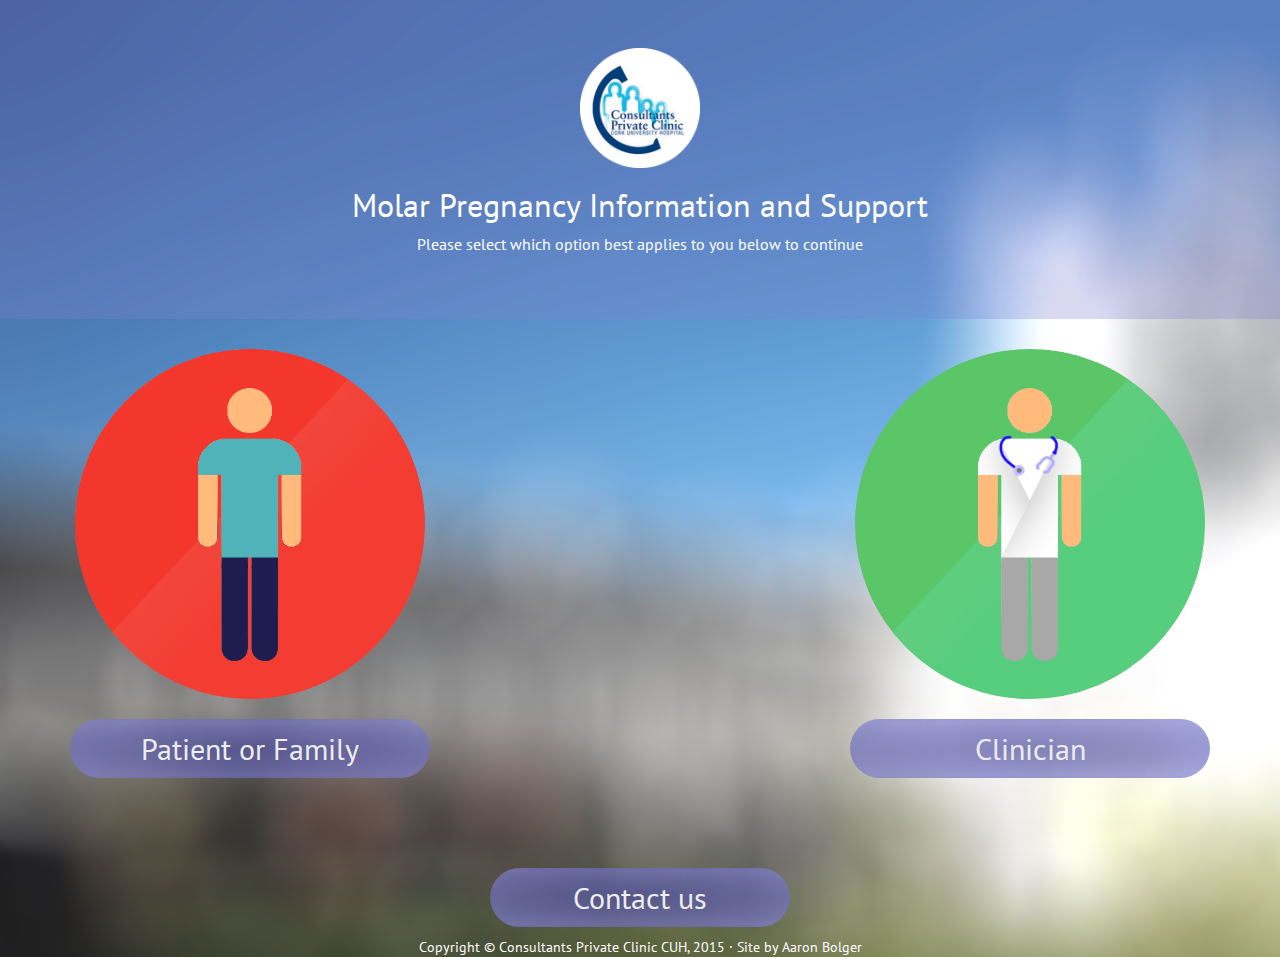
==== molarInfoSite/index.html @ 060837fd "fonts" ====
<!DOCTYPE html>
<html lang="en">
  <head>
    <meta charset="utf-8">
    <meta name="viewport" content="width=device-width, initial-scale=1">
    <meta http-equiv="X-UA-Compatible" content="IE=edge">
    <meta name="viewport" content="width=device-width, initial-scale=1">
    <meta name="description" content="Cork University Hospital Information and support about Molar Pregnancies.">
    <meta name="author" content="Aaron Bolger">
    <link rel="icon" href="../../favicon.ico">

    <title>Molar Pregnancy Information and Consultation</title>

    <!-- Bootstrap core CSS -->
    <link href="style/bootstrap.min.css" rel="stylesheet">

    <!-- Custom styles for this page -->
    <link href="style/index.css" rel="stylesheet">

    <!-- non bootstrap font -->
    <link href='http://fonts.googleapis.com/css?family=PT+Sans' rel='stylesheet' type='text/css'>
  </head>

  <body>
    <div class="jumbotron jumboHead" id="jumbotitle" style="text-align:center">
        <div><img src="media/logo.png" style="width:120px; height:auto" /></div>
        <h1>Molar Pregnancy Information and Support</h1>
        <p style="font-size:12pt;">Please select which option best applies to you below to continue</p>
    </div>

      <div class="container marketing">

        <!-- Three columns of text below the carousel -->

        <div class="row">
          
          <div class="col-lg-4">
            <a href="#" role="button"><img class="img-circle options" id="patientOp" src="media/patientEx.png" alt="Patient info image" onClick="selectedOption('patientOp');" style="opacity:1"></a>
            <h2 class="optionsHeader">Patient or Family</h2>
          </div><!-- /.col-lg-4 -->

          <div class="col-lg-4">

          </div>

          <div class="col-lg-4">
            <a href="#" role="button"><img class="img-circle options" id="clinicOp" src="media/clinicianEx.png" alt="Clinician info image" onClick="selectedOption('clinicOp');" style="opacity:1"></a>
            <h2 class="optionsHeader">Clinician</h2>
          </div><!-- /.col-lg-4 -->
          
          <!--<div class="col-lg-4">
            <a href="#" role="button"><img class="img-circle options" id="staffOp" src="media/staffEx.png" alt="Staff login image" onClick="selectedOption('staffOp');" style="opacity:1"></a>
            <h2 class="optionsHeader">Staff</h2>
          </div><!-- /.col-lg-4 -->

        </div><!-- /.row -->

        <div class="row">
          <center>
          </center>
        </div>

        <div class="row">
          <center>
            <a href="#"><h2 class="optionsHeader" style="width:300px">Contact us</h2></a>
          </center>
        </div>

        <div class="row">
          <center>Copyright &copy; Consultants Private Clinic CUH, 2015 &middot; Site by Aaron Bolger</center>
        </div>

      </div>


      <!-- Bootstrap core JavaScript
      ================================================== -->
      <!-- Placed at the end of the document so the pages load faster -->
      <script src="scripts/jquery-1.11.2.min.js"></script>
      <script src="scripts/bootstrap.min.js"></script>
      <script src="scripts/docs.min.js"></script>
      <script src="scripts/mainPageFunctions.js"></script>
    </body>
</html>
---- molarInfoSite/style/index.css ----
/* GLOBAL STYLES
-------------------------------------------------- */
/* Padding below the footer and lighter body text */

@font-face {
  font-family: 'PT Sans', Arial, sans-serif; 
}
* {
  font-family: 'PT Sans', Arial, sans-serif;
}

body {
  color: #fff;
  background-image: url("../media/uccblur.jpg");
  background-repeat: repeat-y;
  overflow-x: hidden;
}



/*==========================================================

BOOTSTRAP 

==========================================================*/

/* Center align the text within the three columns below the carousel */
.marketing .col-lg-4 {
  margin-bottom: 60px;
  text-align: center;
}
.marketing h2 {
  font-weight: normal;
}
.marketing .col-lg-4 p {
  margin-right: 10px;
  margin-left: 10px;
}

.marketing {
    margin-top: 15px;
}



/*==========================================================

NON-BOOTSTRAP

==========================================================*/

/* Header and Animation */
.jumboHead {
  width:100vw;
  background-color: rgba(130, 130, 210, .3);
  z-index: 10;

  /* add transitions and combine with JS to retreat the jumbo */

  -webkit-animation: introDrop 2s; /*change to alternate for reverse*/
  animation: introDrop 2s;
}

@-webkit-keyframes introDrop {
    0%   {margin-top: -400px;}
    100% {margin-top: 0px;}
}

@keyframes introDrop {
    0%   {margin-top: -400px;}
    100% {margin-top: 0px;}
}

.jumboHeadReverse {
  width:100vw;
  background-color: rgba(130, 130, 210, .3);
  z-index: 10;

  -webkit-animation: selectionRetreat 2s;
  animation: selectionRetreat 2s;

  margin-top: -380px;
}

@-webkit-keyframes selectionRetreat {
    0%   {margin-top: 0px;}
    100% {margin-top: -380px;}
}

@keyframes selectionRetreat {
    0%   {margin-top: 0px;}
    100% {margin-top: -380px;}
}

/* ------------------- */


/* Header Text and Animation */
.jumboHead h1 {
  font-size: 24pt;
}

.jumboHeadReverse h1 {
  font-size: 24pt;
}

.jumboHead h1, p {
  z-index: 1;
  -webkit-animation: introHead 4s;
  animation: introHead 4s;
}

@-webkit-keyframes introHead {
    0%   {opacity: 0;}
    20%  {opacity: 0;}
    30%  {opacity: 0;}
    100% {opacity: 1;}
}

@keyframes introHead {
    0%   {opacity: 0;}
    20%  {opacity: 0;}
    40%  {opacity: 0;}
    100% {opacity: 1;}
}

/* ------------------- */


/* Option buttons and Animation */
.options {
  width: 350px;
  height: auto;
  z-index: -1;

  -webkit-transition: all 2s, width 1s, margin-left .3s; /* For Safari 3.1 to 6.0 */
  -moz-transition: all 2s, width 1s, margin-left .3s;
  -o-transition: all 2s, width 1s, margin-left .3s;
  transition: all 2s, width 1s, margin-left .3s;

  -webkit-animation: introPop 4s;
  animation: introPop 4s;
}

@-webkit-keyframes introPop {
    0%   {width: 0px;}
    20%  {width: 0px;}
    50%  {width: 0px;}
    100% {width: 350px;}
}

@keyframes introPop {
    0%   {width: 0px;}
    20%  {width: 0px;}
    50%  {width: 0px;}
    100% {width: 350px;}
}

.options:hover {
  width: 380px;
  margin-left: -7px;
}

#patientOp {
  width: 350px;
  height: auto;
  margin-left: 0px;
  opacity: 1;
  z-index: -1;

  -webkit-transition: all 2s, width 1s, margin-left .3s; /* For Safari 3.1 to 6.0 */
  -moz-transition: all 2s, width 1s, margin-left .3s;
  -o-transition: all 2s, width 1s, margin-left .3s;
  transition: all 2s, width 1s, margin-left .3s;

  -webkit-animation: introPopP 4s;
  animation: introPopP 4s;
}

#patientOp:hover {
  width: 380px;
  margin-left: -10px;
}

@-webkit-keyframes introPopP {
    0%   {width: 0px;}
    20%  {width: 0px;}
    50%  {width: 0px;}
    100% {width: 350px;}
}

@keyframes introPopP {
    0%   {width: 0px;}
    20%  {width: 0px;}
    50%  {width: 0px;}
    100% {width: 350px;}
}

#clinicOp {
  opacity: 1;
}

#staffOp {
  opacity: 1;
}

/* ------------------- */


/* Options Header style*/
.optionsHeader {
  color: #eee;
  /*background-color: rgba(130, 130, 210, .8);*/
  background: -webkit-radial-gradient(rgba(80, 80, 160, .7), rgba(100, 100, 180, .7), rgba(130, 130, 210, .7)); /* Safari 5.1 to 6.0 */
  background: -o-radial-gradient(rgba(80, 80, 160, .7), rgba(100, 100, 180, .7), rgba(130, 130, 210, .7)); /* For Opera 11.6 to 12.0 */
  background: -moz-radial-gradient(rgba(80, 80, 160, .7), rgba(100, 100, 180, .7), rgba(130, 130, 210, .7)); /* For Firefox 3.6 to 15 */
  background: radial-gradient(rgba(80, 80, 160, .7), rgba(100, 100, 180, .7), rgba(130, 130, 210, .7)); /* Standard syntax (must be last) */
  padding: 10px;
  border-style: solid;
  border-radius: 30px;
  border-color: rgba(0,0,0,0);

  -webkit-transition: all 2s; /* For Safari 3.1 to 6.0 */
  -moz-transition: all 2s;
  -o-transition: all 2s;
  transition: all 2s;

  -webkit-animation: introHead 7s;
  animation: introHead 7s;
}

/* ------------------- */

/*==========================================================*/
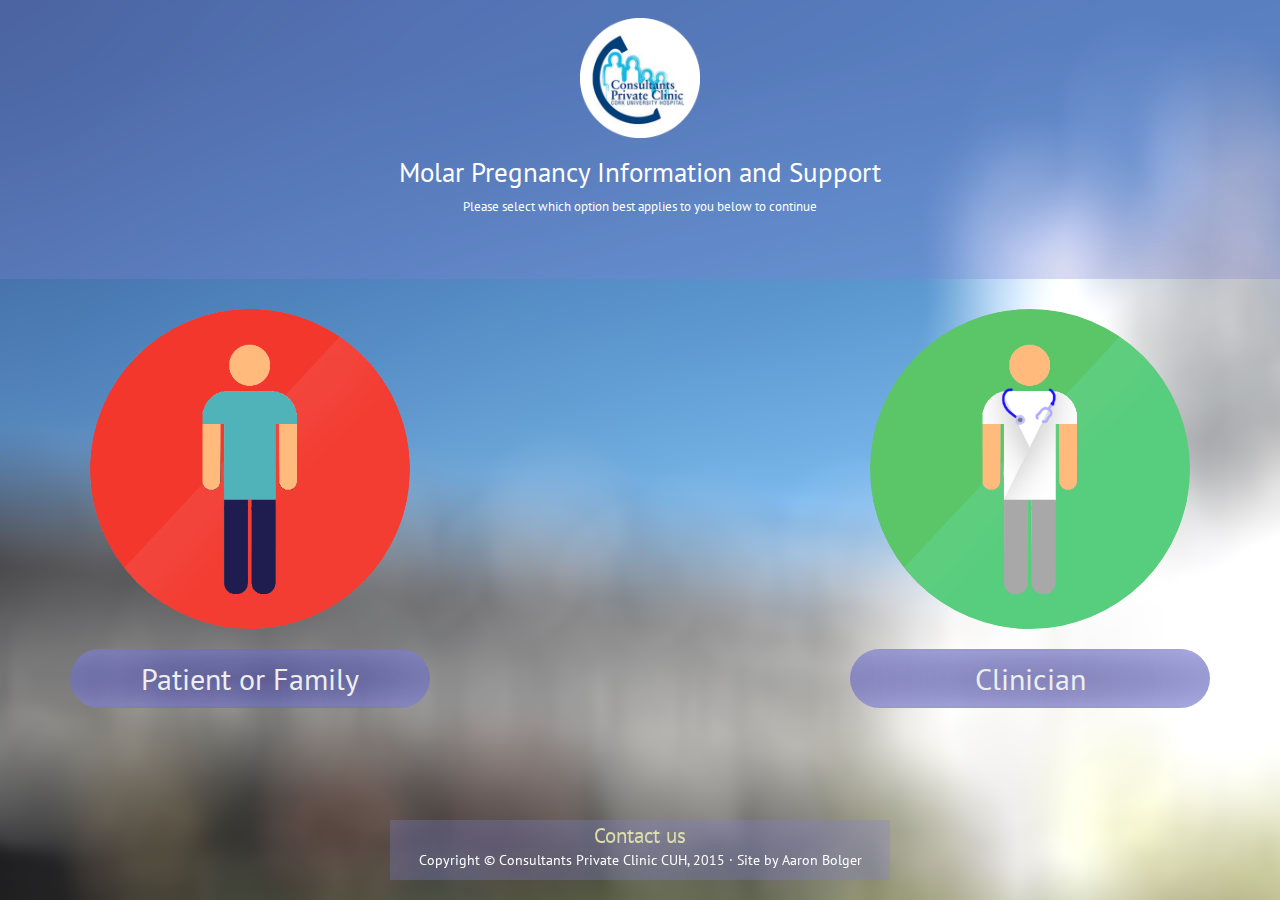
==== commit 90770393: "Style stuff" ====
--- a/molarInfoSite/index.html
+++ b/molarInfoSite/index.html
@@ -7,7 +7,7 @@
     <meta name="viewport" content="width=device-width, initial-scale=1">
     <meta name="description" content="Cork University Hospital Information and support about Molar Pregnancies.">
     <meta name="author" content="Aaron Bolger">
-    <link rel="icon" href="../../favicon.ico">
+    <link rel="icon" href="media/favicon.png">
 
     <title>Molar Pregnancy Information and Consultation</title>
 
@@ -18,14 +18,14 @@
     <link href="style/index.css" rel="stylesheet">
 
     <!-- non bootstrap font -->
-    <link href='http://fonts.googleapis.com/css?family=PT+Sans' rel='stylesheet' type='text/css'>
+    <link href='https://fonts.googleapis.com/css?family=PT+Sans' rel='stylesheet' type='text/css'>
   </head>
 
   <body>
     <div class="jumbotron jumboHead" id="jumbotitle" style="text-align:center">
         <div><img src="media/logo.png" style="width:120px; height:auto" /></div>
         <h1>Molar Pregnancy Information and Support</h1>
-        <p style="font-size:12pt;">Please select which option best applies to you below to continue</p>
+        <p style="font-size:10pt;">Please select which option best applies to you below to continue</p>
     </div>
 
       <div class="container marketing">
@@ -56,18 +56,10 @@
         </div><!-- /.row -->
 
         <div class="row">
-          <center>
+          <center id="patientPg">
           </center>
-        </div>
-
-        <div class="row">
-          <center>
-            <a href="#"><h2 class="optionsHeader" style="width:300px">Contact us</h2></a>
+          <center id="clinicPg">
           </center>
-        </div>
-
-        <div class="row">
-          <center>Copyright &copy; Consultants Private Clinic CUH, 2015 &middot; Site by Aaron Bolger</center>
         </div>
 
       </div>
@@ -81,4 +73,11 @@
       <script src="scripts/docs.min.js"></script>
       <script src="scripts/mainPageFunctions.js"></script>
     </body>
+
+    <center>
+      <footer style="position:fixed; bottom: 10px; width:100%;">
+        
+        <p style="width:500px; height:60px; background-color:rgba(130, 130, 210, .3);"><a href="#" style="font-size:16pt; color:#dda;">Contact us</a><br>Copyright &copy; Consultants Private Clinic CUH, 2015 &middot; Site by Aaron Bolger</p>
+      </footer>
+    </center>
 </html>
--- a/molarInfoSite/style/index.css
+++ b/molarInfoSite/style/index.css
@@ -59,16 +59,18 @@
 
   -webkit-animation: introDrop 2s; /*change to alternate for reverse*/
   animation: introDrop 2s;
+
+  margin-top: -30px;
 }
 
 @-webkit-keyframes introDrop {
     0%   {margin-top: -400px;}
-    100% {margin-top: 0px;}
+    100% {margin-top: -30px;}
 }
 
 @keyframes introDrop {
     0%   {margin-top: -400px;}
-    100% {margin-top: 0px;}
+    100% {margin-top: -30px;}
 }
 
 .jumboHeadReverse {
@@ -79,17 +81,17 @@
   -webkit-animation: selectionRetreat 2s;
   animation: selectionRetreat 2s;
 
-  margin-top: -380px;
+  margin-top: -340px;
 }
 
 @-webkit-keyframes selectionRetreat {
-    0%   {margin-top: 0px;}
-    100% {margin-top: -380px;}
+    0%   {margin-top: -30px;}
+    100% {margin-top: -340px;}
 }
 
 @keyframes selectionRetreat {
-    0%   {margin-top: 0px;}
-    100% {margin-top: -380px;}
+    0%   {margin-top: -30px;}
+    100% {margin-top: -340px;}
 }
 
 /* ------------------- */
@@ -97,11 +99,11 @@
 
 /* Header Text and Animation */
 .jumboHead h1 {
-  font-size: 24pt;
+  font-size: 20pt;
 }
 
 .jumboHeadReverse h1 {
-  font-size: 24pt;
+  font-size: 20pt;
 }
 
 .jumboHead h1, p {
@@ -129,7 +131,7 @@
 
 /* Option buttons and Animation */
 .options {
-  width: 350px;
+  width: 320px;
   height: auto;
   z-index: -1;
 
@@ -146,23 +148,23 @@
     0%   {width: 0px;}
     20%  {width: 0px;}
     50%  {width: 0px;}
-    100% {width: 350px;}
+    100% {width: 320px;}
 }
 
 @keyframes introPop {
     0%   {width: 0px;}
     20%  {width: 0px;}
     50%  {width: 0px;}
-    100% {width: 350px;}
+    100% {width: 320px;}
 }
 
 .options:hover {
-  width: 380px;
+  width: 350px;
   margin-left: -7px;
 }
 
 #patientOp {
-  width: 350px;
+  width: 320px;
   height: auto;
   margin-left: 0px;
   opacity: 1;
@@ -178,7 +180,7 @@
 }
 
 #patientOp:hover {
-  width: 380px;
+  width: 350px;
   margin-left: -10px;
 }
 
@@ -186,21 +188,17 @@
     0%   {width: 0px;}
     20%  {width: 0px;}
     50%  {width: 0px;}
-    100% {width: 350px;}
+    100% {width: 320px;}
 }
 
 @keyframes introPopP {
     0%   {width: 0px;}
     20%  {width: 0px;}
     50%  {width: 0px;}
-    100% {width: 350px;}
+    100% {width: 320px;}
 }
 
 #clinicOp {
-  opacity: 1;
-}
-
-#staffOp {
   opacity: 1;
 }
 
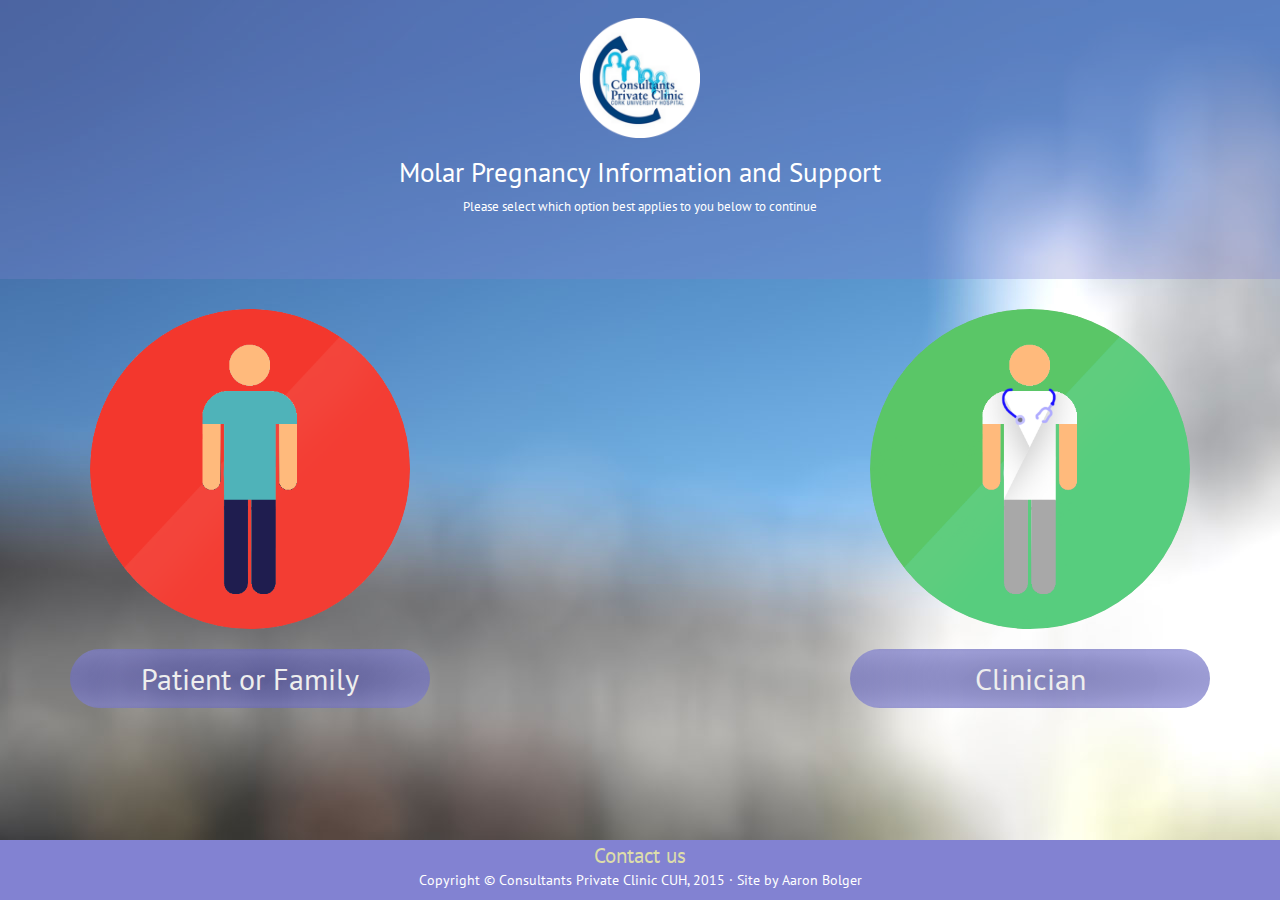
==== commit 982c69c9: "Style etc" ====
--- a/molarInfoSite/index.html
+++ b/molarInfoSite/index.html
@@ -75,9 +75,9 @@
     </body>
 
     <center>
-      <footer style="position:fixed; bottom: 10px; width:100%;">
+      <footer style="position:fixed; bottom: -10px; width:100%;">
         
-        <p style="width:500px; height:60px; background-color:rgba(130, 130, 210, .3);"><a href="#" style="font-size:16pt; color:#dda;">Contact us</a><br>Copyright &copy; Consultants Private Clinic CUH, 2015 &middot; Site by Aaron Bolger</p>
+        <p style="width:100%; height:60px; background-color:rgba(130, 130, 210, 1);"><a href="#" style="font-size:16pt; color:#dda;">Contact us</a><br>Copyright &copy; Consultants Private Clinic CUH, 2015 &middot; Site by Aaron Bolger</p>
       </footer>
     </center>
 </html>
--- a/molarInfoSite/style/index.css
+++ b/molarInfoSite/style/index.css
@@ -64,12 +64,12 @@
 }
 
 @-webkit-keyframes introDrop {
-    0%   {margin-top: -400px;}
+    0%   {margin-top: -300px;}
     100% {margin-top: -30px;}
 }
 
 @keyframes introDrop {
-    0%   {margin-top: -400px;}
+    0%   {margin-top: -300px;}
     100% {margin-top: -30px;}
 }
 
@@ -81,17 +81,17 @@
   -webkit-animation: selectionRetreat 2s;
   animation: selectionRetreat 2s;
 
-  margin-top: -340px;
+  margin-top: -300px;
 }
 
 @-webkit-keyframes selectionRetreat {
     0%   {margin-top: -30px;}
-    100% {margin-top: -340px;}
+    100% {margin-top: -300px;}
 }
 
 @keyframes selectionRetreat {
     0%   {margin-top: -30px;}
-    100% {margin-top: -340px;}
+    100% {margin-top: -300px;}
 }
 
 /* ------------------- */
@@ -108,8 +108,8 @@
 
 .jumboHead h1, p {
   z-index: 1;
-  -webkit-animation: introHead 4s;
-  animation: introHead 4s;
+  -webkit-animation: introHead 3s;
+  animation: introHead 3s;
 }
 
 @-webkit-keyframes introHead {
@@ -135,27 +135,27 @@
   height: auto;
   z-index: -1;
 
-  -webkit-transition: all 2s, width 1s, margin-left .3s; /* For Safari 3.1 to 6.0 */
-  -moz-transition: all 2s, width 1s, margin-left .3s;
-  -o-transition: all 2s, width 1s, margin-left .3s;
-  transition: all 2s, width 1s, margin-left .3s;
+  -webkit-transition: all .5s; /* For Safari 3.1 to 6.0 */
+  -moz-transition: all .5s;
+  -o-transition: all .5s;
+  transition: all .5s;
 
   -webkit-animation: introPop 4s;
   animation: introPop 4s;
 }
 
 @-webkit-keyframes introPop {
-    0%   {width: 0px;}
+    0%   {width: 0px; visibility: hidden;}
     20%  {width: 0px;}
     50%  {width: 0px;}
-    100% {width: 320px;}
+    100% {width: 320px; visibility: visible;}
 }
 
 @keyframes introPop {
-    0%   {width: 0px;}
+    0%   {width: 0px; visibility: hidden;}
     20%  {width: 0px;}
     50%  {width: 0px;}
-    100% {width: 320px;}
+    100% {width: 320px; visibility: visible;}
 }
 
 .options:hover {
@@ -164,42 +164,16 @@
 }
 
 #patientOp {
-  width: 320px;
-  height: auto;
-  margin-left: 0px;
   opacity: 1;
-  z-index: -1;
-
-  -webkit-transition: all 2s, width 1s, margin-left .3s; /* For Safari 3.1 to 6.0 */
-  -moz-transition: all 2s, width 1s, margin-left .3s;
-  -o-transition: all 2s, width 1s, margin-left .3s;
-  transition: all 2s, width 1s, margin-left .3s;
-
-  -webkit-animation: introPopP 4s;
-  animation: introPopP 4s;
-}
-
-#patientOp:hover {
-  width: 350px;
-  margin-left: -10px;
-}
-
-@-webkit-keyframes introPopP {
-    0%   {width: 0px;}
-    20%  {width: 0px;}
-    50%  {width: 0px;}
-    100% {width: 320px;}
-}
-
-@keyframes introPopP {
-    0%   {width: 0px;}
-    20%  {width: 0px;}
-    50%  {width: 0px;}
-    100% {width: 320px;}
 }
 
 #clinicOp {
   opacity: 1;
+}
+
+
+.optionsHidden {
+
 }
 
 /* ------------------- */
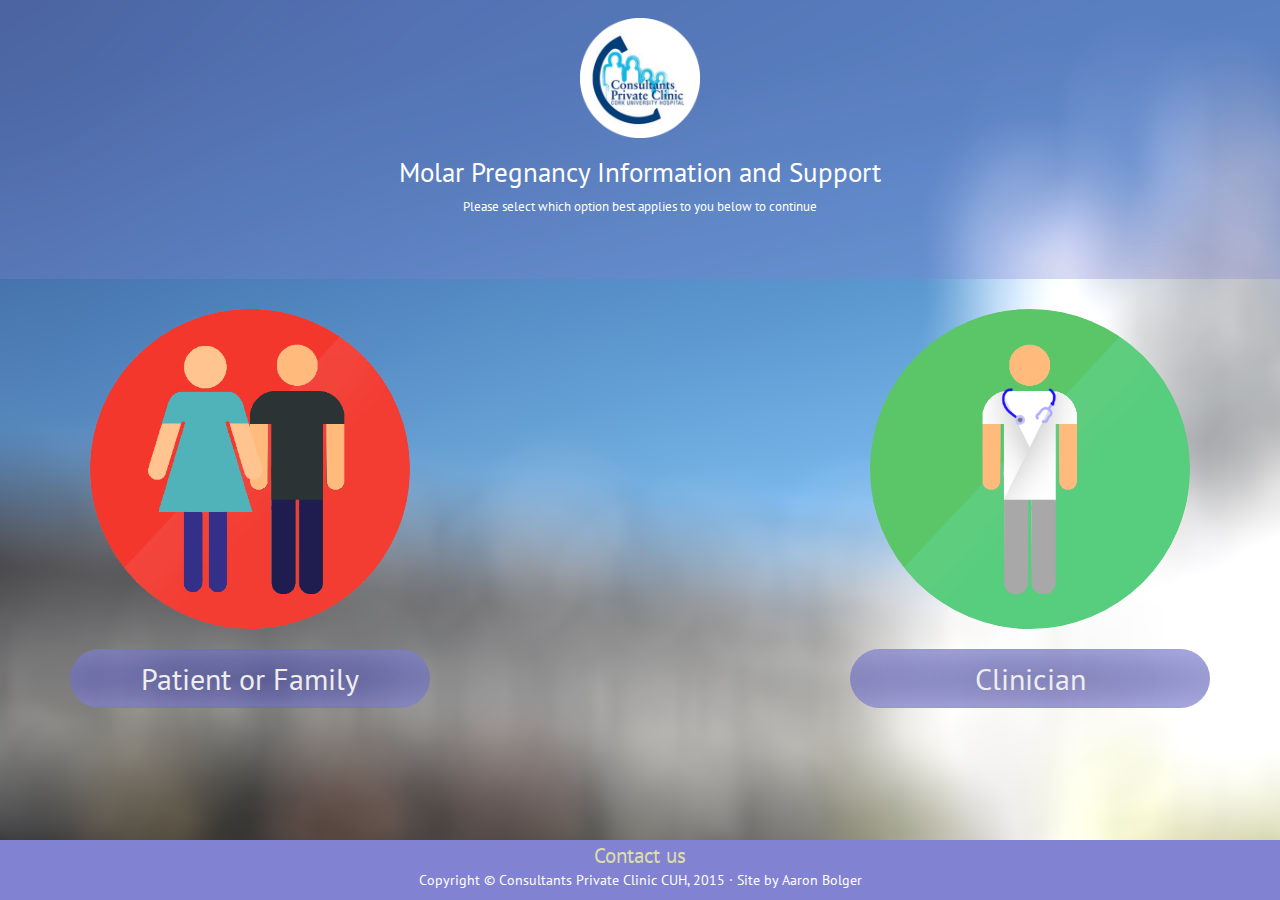
==== commit ef29cef5: "Style/flow changes" ====
--- a/molarInfoSite/index.html
+++ b/molarInfoSite/index.html
@@ -35,8 +35,8 @@
         <div class="row">
           
           <div class="col-lg-4">
-            <a href="#" role="button"><img class="img-circle options" id="patientOp" src="media/patientEx.png" alt="Patient info image" onClick="selectedOption('patientOp');" style="opacity:1"></a>
-            <h2 class="optionsHeader">Patient or Family</h2>
+            <a href="#" role="button"><img class="img-circle options" id="patientOp" src="media/patientEx.png" alt="Patient info image" onClick="selectedOption('clinicOp', 'patientOp');" style="opacity:1"></a>
+            <h2 class="optionsHeader" id="patientHeader">Patient or Family</h2>
           </div><!-- /.col-lg-4 -->
 
           <div class="col-lg-4">
@@ -44,8 +44,8 @@
           </div>
 
           <div class="col-lg-4">
-            <a href="#" role="button"><img class="img-circle options" id="clinicOp" src="media/clinicianEx.png" alt="Clinician info image" onClick="selectedOption('clinicOp');" style="opacity:1"></a>
-            <h2 class="optionsHeader">Clinician</h2>
+            <a href="#" role="button"><img class="img-circle options" id="clinicOp" src="media/clinicianEx.png" alt="Clinician info image" onClick="selectedOption('patientOp', 'clinicOp');" style="opacity:1"></a>
+            <h2 class="optionsHeader" id="clinicHeader">Clinician</h2>
           </div><!-- /.col-lg-4 -->
           
           <!--<div class="col-lg-4">
@@ -55,11 +55,7 @@
 
         </div><!-- /.row -->
 
-        <div class="row">
-          <center id="patientPg">
-          </center>
-          <center id="clinicPg">
-          </center>
+        <div class="row" id="selectionBox">
         </div>
 
       </div>
@@ -72,6 +68,7 @@
       <script src="scripts/bootstrap.min.js"></script>
       <script src="scripts/docs.min.js"></script>
       <script src="scripts/mainPageFunctions.js"></script>
+      <script src="scripts/jss.min.js"></script>
     </body>
 
     <center>
--- a/molarInfoSite/style/index.css
+++ b/molarInfoSite/style/index.css
@@ -135,10 +135,10 @@
   height: auto;
   z-index: -1;
 
-  -webkit-transition: all .5s; /* For Safari 3.1 to 6.0 */
-  -moz-transition: all .5s;
-  -o-transition: all .5s;
-  transition: all .5s;
+  -webkit-transition: all 1.5s; /* For Safari 3.1 to 6.0 */
+  -moz-transition: all 1.5s;
+  -o-transition: all 1.5s;
+  transition: all 1.5s;
 
   -webkit-animation: introPop 4s;
   animation: introPop 4s;
@@ -173,8 +173,29 @@
 
 
 .optionsHidden {
-
-}
+  width: 0px;
+  height: auto;
+  z-index: -1;
+
+  -webkit-transition: all .5s; /* For Safari 3.1 to 6.0 */
+  -moz-transition: all .5s;
+  -o-transition: all .5s;
+  transition: all .5s;
+
+  -webkit-animation: dePop 1.5s;
+  animation: dePop 1.5s;
+}
+
+@-webkit-keyframes dePop {
+    0%   {width: 320px; visibility: visible;}
+    100% {width: 0px; visibility: hidden;}
+}
+
+@keyframes dePop {
+    0%   {width: 320px; visibility: visible;}
+    100% {width: 0px; visibility: hidden;}
+}
+
 
 /* ------------------- */
 
@@ -197,8 +218,40 @@
   -o-transition: all 2s;
   transition: all 2s;
 
-  -webkit-animation: introHead 7s;
-  animation: introHead 7s;
+  -webkit-animation: introHead 5s;
+  animation: introHead 5s;
+}
+
+.optionsHeaderHide {
+  opacity: 0;
+  color: #eee;
+  /*background-color: rgba(130, 130, 210, .8);*/
+  background: -webkit-radial-gradient(rgba(80, 80, 160, .7), rgba(100, 100, 180, .7), rgba(130, 130, 210, .7)); /* Safari 5.1 to 6.0 */
+  background: -o-radial-gradient(rgba(80, 80, 160, .7), rgba(100, 100, 180, .7), rgba(130, 130, 210, .7)); /* For Opera 11.6 to 12.0 */
+  background: -moz-radial-gradient(rgba(80, 80, 160, .7), rgba(100, 100, 180, .7), rgba(130, 130, 210, .7)); /* For Firefox 3.6 to 15 */
+  background: radial-gradient(rgba(80, 80, 160, .7), rgba(100, 100, 180, .7), rgba(130, 130, 210, .7)); /* Standard syntax (must be last) */
+  padding: 10px;
+  border-style: solid;
+  border-radius: 30px;
+  border-color: rgba(0,0,0,0);
+
+  -webkit-transition: all 2s; /* For Safari 3.1 to 6.0 */
+  -moz-transition: all 2s;
+  -o-transition: all 2s;
+  transition: all 2s;
+
+  -webkit-animation: fade 1s;
+  animation: fade 1s;
+}
+
+@-webkit-keyframes fade {
+    0%   {opacity: 1;}
+    100% {opacity: 0;}
+}
+
+@keyframes fade {
+    0%   {opacity: 1;}
+    100% {opacity: 0;}
 }
 
 /* ------------------- */
